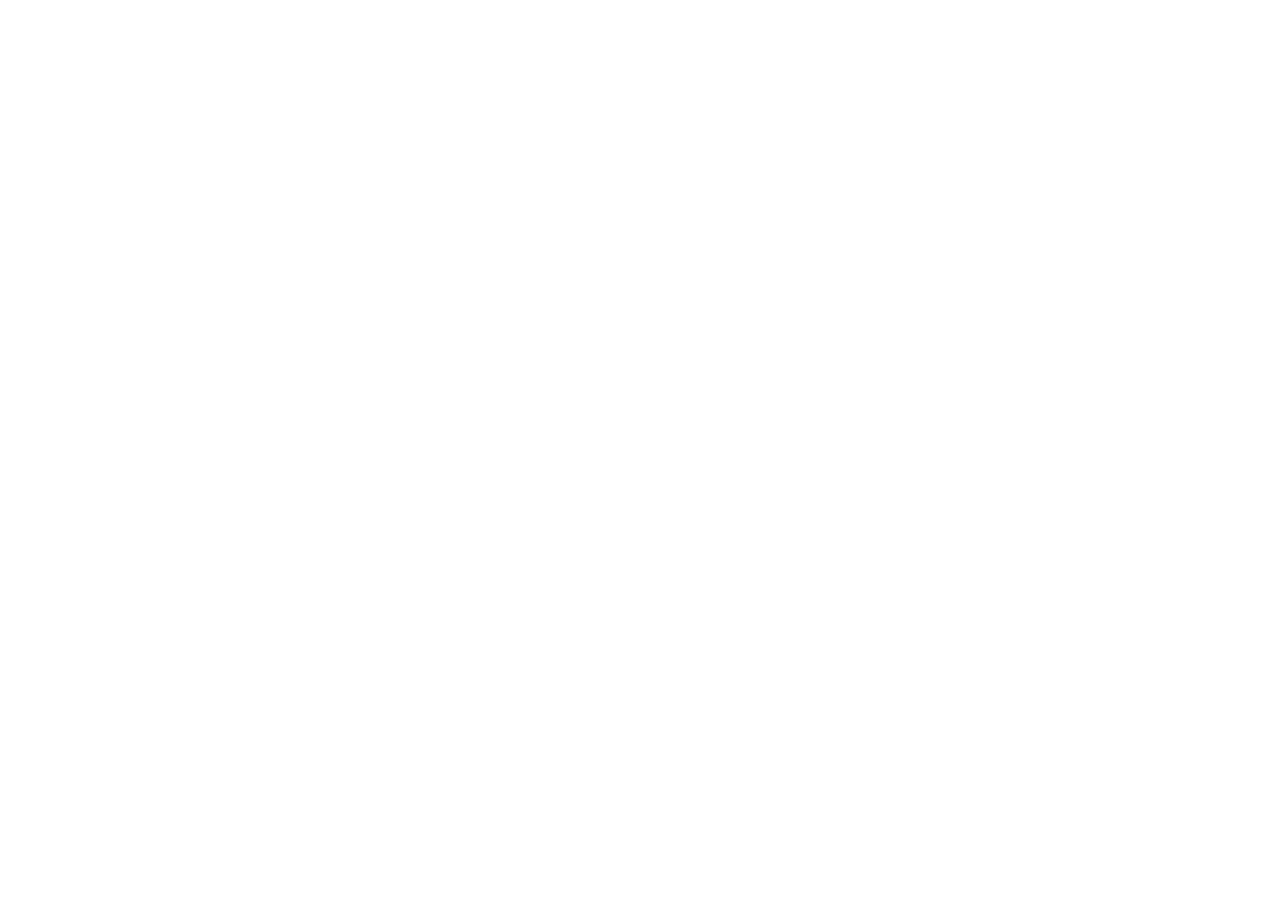
==== index.html @ 0a49056f "criei o index.html e styles.css" ====
<!DOCTYPE html>
<html lang="pt-br">
<head>
    <meta charset="UTF-8">
    <meta name="viewport" content="width=device-width, initial-scale=1.0">
    <title>Projeto de Redes sociais</title>

    <link rel="shortcut-icon" href="favicon.ico" type="image/x-icon">

    <link rel="stylesheet" href="styles.css">

</head>

<body>
    
</body>

</html>
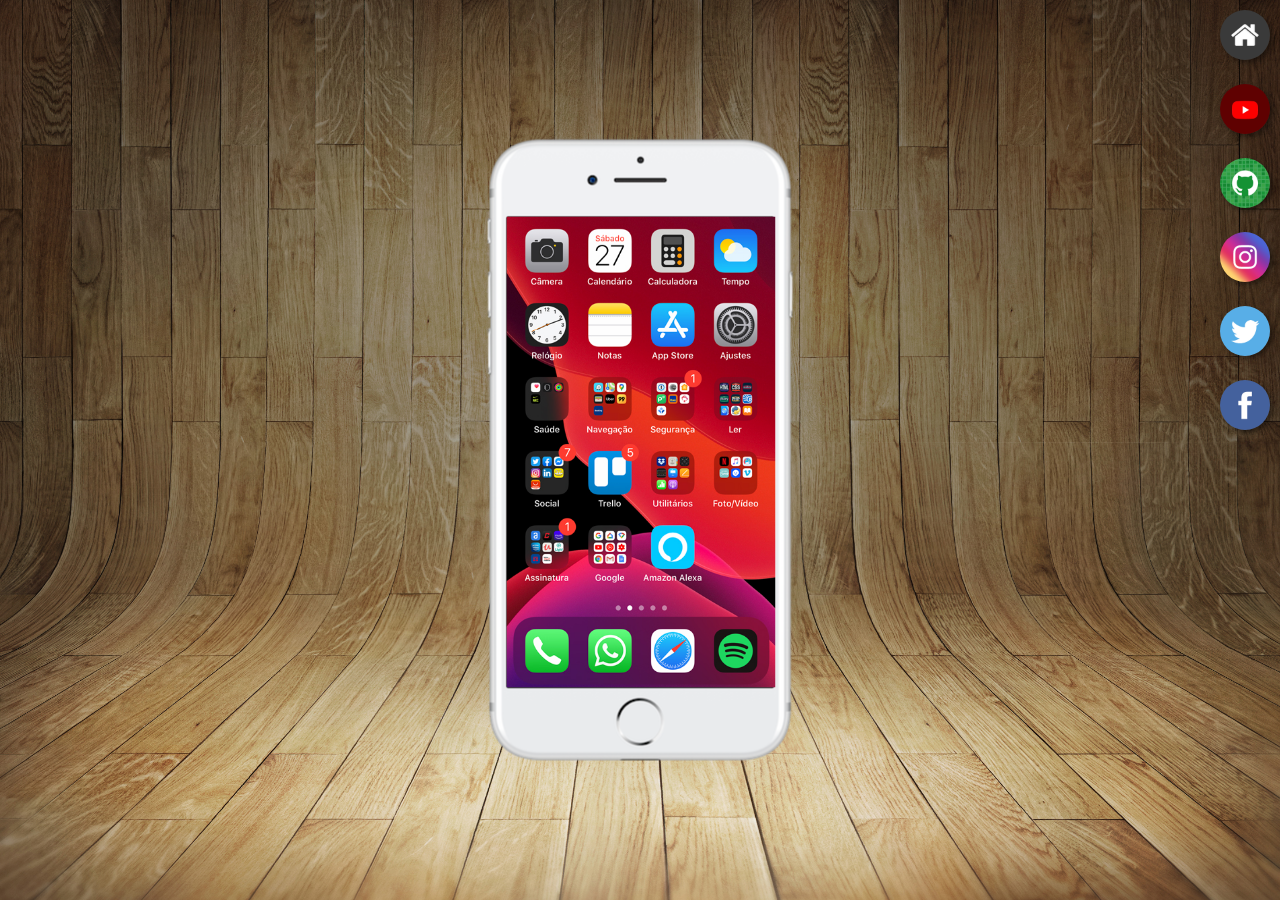
==== commit 6d81066b: "criei e posicionei os itens na tela" ====
--- a/index.html
+++ b/index.html
@@ -13,6 +13,41 @@
 
 <body>
     
+    <main>
+
+        <section id="telefone">
+
+            <iframe src="home.html" name="tela" id="tela" frameborder="0">Seu navegador não é compativel com este recurso</iframe>
+
+
+        </section>
+
+        <section id="redes-sociais">
+
+           
+
+            <a href="https://www.youtube.com/" target="tela"><img src="imagens/logo-home.jpg" alt="Home"></a> <br>
+
+            <a href="https://www.youtube.com/" target="tela"><img src="imagens/logo-youtube.jpg" alt="Youtube"></a> <br>
+
+            <a href="https://www.youtube.com/" target="tela"><img src="imagens/logo-github.jpg" alt="Git-hub"></a> <br>
+
+            <a href="https://www.youtube.com/" target="tela"><img src="imagens/logo-instagram.jpg" alt="Instagram"></a> <br>
+
+            <a href="https://www.youtube.com/" target="tela"><img src="imagens/logo-twitter.jpg" alt="Twitter"></a> <br>
+
+            <a href="https://www.youtube.com/" target="tela"><img src="imagens/logo-facebook.jpg" alt="Facebook"></a> <br>
+
+            
+
+            
+
+            
+
+        </section>
+
+    </main>
+
 </body>
 
 </html>--- a/styles.css
+++ b/styles.css
@@ -0,0 +1,137 @@
+@charset "UTF-8";
+
+* {
+
+    margin: 0px;
+    padding: 0px;
+    font-family: Arial, Helvetica, sans-serif;
+
+}
+
+html, body {
+
+    height: 100vh;
+    width: 100vw;
+    background-color: rgb(8, 80, 143);
+
+}
+
+body {
+
+    background-image: url(imagens/fundo-madeira.jpg);
+    background-repeat: no-repeat;
+    background-size: cover;
+    background-attachment: fixed;
+
+}
+
+main {
+
+    height: 100vh;
+    position: relative;
+    
+
+
+}
+
+section#telefone {
+
+    height: 627px;
+    width: 311px;
+    position: absolute;
+    top: 50%;
+    left: 50%;
+    transform: translate(-50%, -50%);
+    
+    background-image: url('imagens/frame-iphone.png');
+    background-repeat: no-repeat;
+    
+
+}
+
+iframe#tela {
+
+    position: relative;
+    top: 80px;
+    left: 22px;
+    width: 269px;
+    height: 471px;
+
+}
+
+section#redes-sociais {
+
+    text-align: right;
+
+}
+
+section#redes-sociais img {
+
+    height: 50px;
+    width: 50px;
+    margin: 10px;
+    border-radius: 50%;
+    box-shadow: 3px 3px 5px rgba(0, 0, 0, 0.411);
+    box-sizing: border-box;
+
+}
+
+
+section#redes-sociais img:hover {
+
+    border: 2px solid rgb(255, 255, 255);
+    box-shadow: 6px 6px 9px rgba(0, 0, 0, 0.616);
+    height: 60px;
+    width: 60px;
+    
+    transition: 0.3s;
+
+}
+
+/*
+section#redes-sociais {
+
+    height: 100vh;
+    width: 10vw;
+    
+
+    position: absolute;
+    left: 90%;
+    
+
+
+
+}
+
+
+.ricones {
+
+    height: 100vh;
+    border-radius: 50%;
+    text-align: end;
+    
+
+    
+     background-image: url(imagens/logo-youtube.jpg);
+    background-position: center center;
+    background-repeat: no-repeat;
+    background-color: bisque; 
+
+} 
+
+img {
+
+    height: 70px;
+    width: 70px;
+    border-radius: 50%;
+    box-shadow: 3px 3px 5px rgba(0, 0, 0, 0.205);
+    
+
+}
+
+
+
+ */
+
+
+
